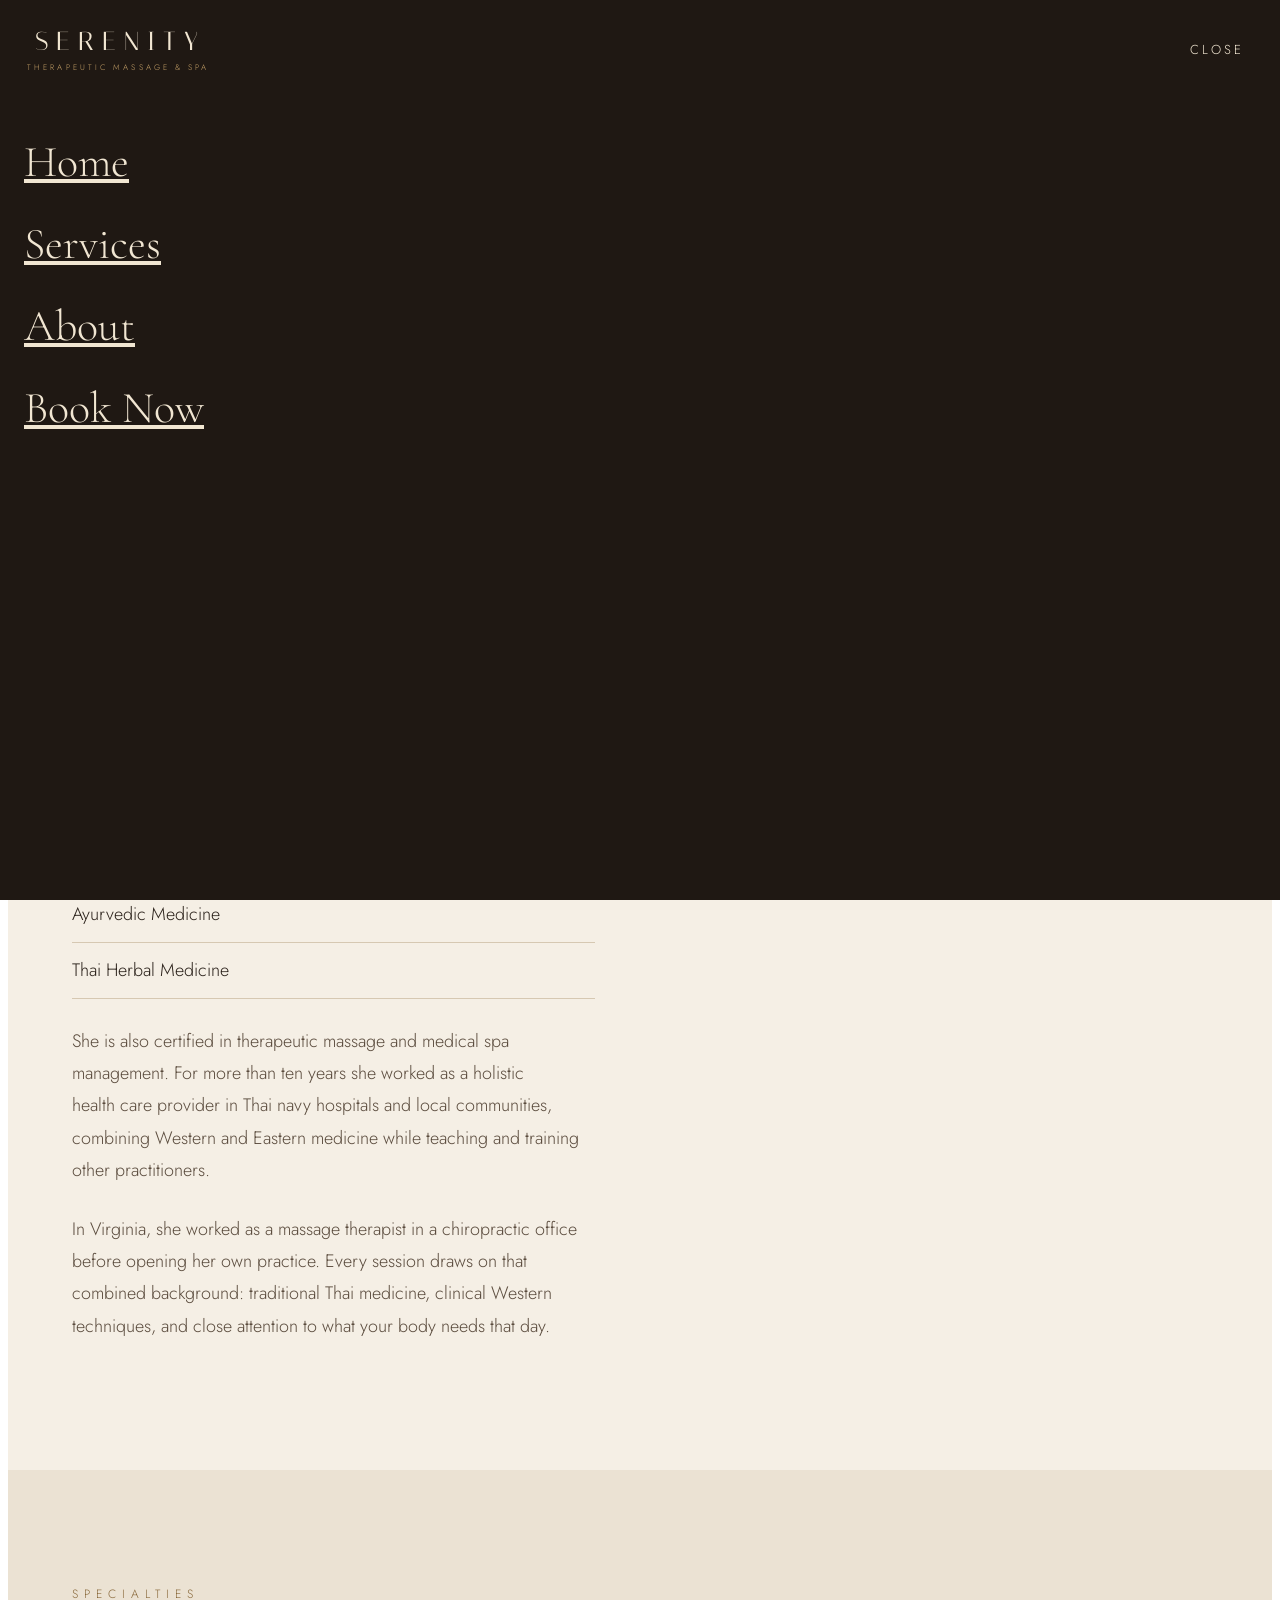
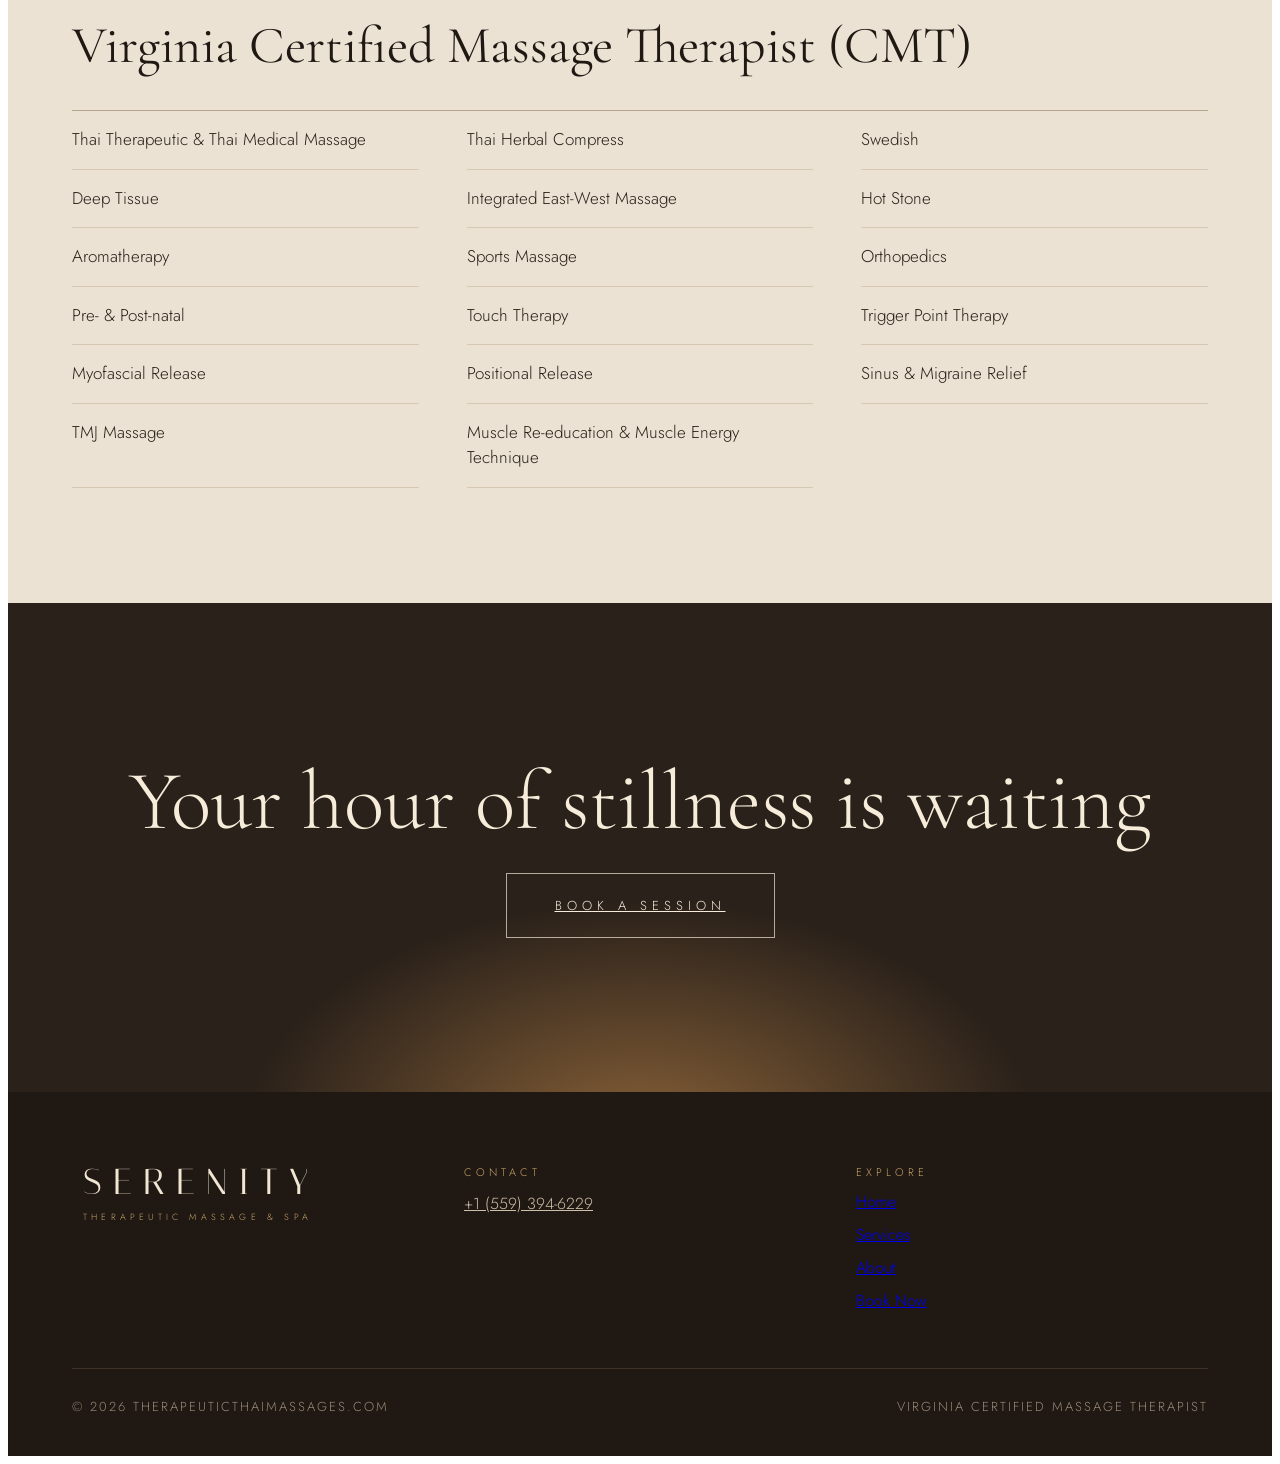
==== site/about/index.html @ 7a51f5a8 "Rebuild the site as plain web pages Replaces the in-browser design runtime with four static pages in" ====
<!doctype html>
<html lang="en">
<head>
<meta charset="utf-8">
<meta name="viewport" content="width=device-width, initial-scale=1">
<title>About Jinny | Serenity Therapeutic Massage &amp; Spa</title>
<meta name="description" content="Meet Jinny, the therapist behind Serenity Therapeutic Massage &amp; Spa, and learn about her approach to therapeutic and Thai massage.">
<link rel="canonical" href="https://therapeuticthaimassages.com/about/">
<meta property="og:title" content="About Jinny | Serenity Therapeutic Massage &amp; Spa">
<meta property="og:description" content="Meet Jinny, the therapist behind Serenity Therapeutic Massage &amp; Spa, and learn about her approach to therapeutic and Thai massage.">
<meta property="og:type" content="website">
<meta property="og:url" content="https://therapeuticthaimassages.com/about/">
<meta property="og:image" content="https://therapeuticthaimassages.com/images/1696841212541-449ca29397cc.jpg">
<link rel="preconnect" href="https://fonts.googleapis.com">
<link rel="preconnect" href="https://fonts.gstatic.com" crossorigin>
<link href="https://fonts.googleapis.com/css2?family=Cormorant+Garamond:ital,wght@0,300;0,400;0,500;1,300;1,400&amp;family=Jost:wght@300;400;500&amp;family=Italiana&amp;display=swap" rel="stylesheet">
<link rel="stylesheet" href="/styles.css">
</head>
<body>
<div data-dc-tpl="5" style="font-family: Jost, sans-serif; font-weight: 300; color: rgb(42, 33, 26); background: rgb(245, 239, 229); min-height: 100vh;"><header style="position: absolute; top: 0px; left: 0px; right: 0px; z-index: 20; display: flex; align-items: center; justify-content: space-between; gap: 24px; padding: 28px clamp(20px, 5vw, 64px);">
<a aria-label="Serenity Therapeutic Massage &amp; Spa, home" href="/" style="">
<div style="display: flex; flex-direction: column; align-items: center; line-height: 1; color: rgb(241, 230, 210);">
<span style="font-family: Italiana, serif; font-size: 30px; letter-spacing: 9px; padding-left: 9px;">SERENITY</span>
<span style="font-size: 9px; letter-spacing: 3.6px; padding-left: 3.6px; margin-top: 10px; color: rgb(201, 164, 106);">THERAPEUTIC MASSAGE &amp; SPA</span>
</div>
</a>
<nav aria-label="Main" class="nav-desktop" style="display: flex; align-items: center; gap: 36px; flex-shrink: 0;">
<a class="h1" href="/" style="font-size: 12px; letter-spacing: 3px; color: rgb(227, 213, 189); border-bottom: 1px solid transparent; padding-bottom: 4px; white-space: nowrap;">HOME</a>
<a class="h1" href="/services/" style="font-size: 12px; letter-spacing: 3px; color: rgb(227, 213, 189); border-bottom: 1px solid transparent; padding-bottom: 4px; white-space: nowrap;">SERVICES</a>
<a aria-current="page" class="h1" href="/about/" style="font-size: 12px; letter-spacing: 3px; color: rgb(255, 255, 255); border-bottom: 1px solid rgb(227, 213, 189); padding-bottom: 4px; white-space: nowrap;">ABOUT</a>
<a class="h0" href="/book/" style="background: rgb(241, 230, 210); padding: 12px 22px; font-size: 12px; letter-spacing: 3px; color: rgb(31, 24, 19); white-space: nowrap; flex-shrink: 0;">BOOK NOW</a>
</nav>
<button aria-controls="mobile-menu" aria-expanded="false" aria-label="Open menu" class="nav-toggle" style="cursor: pointer; width: 44px; height: 44px; display: flex; flex-direction: column; justify-content: center; gap: 7px; background: none; border: 0; padding: 0;" type="button">
<span style="display: block; height: 1px; background: rgb(241, 230, 210);"></span>
<span style="display: block; height: 1px; background: rgb(241, 230, 210);"></span>
<span style="display: block; height: 1px; background: rgb(241, 230, 210);"></span>
</button></header><div class="mobile-menu" id="mobile-menu" style="position: fixed; inset: 0px; z-index: 30; background: rgb(31, 24, 19); display: flex; flex-direction: column; padding: 28px 24px;">
<div style="display: flex; justify-content: space-between; align-items: center;">
<div style="display: flex; flex-direction: column; align-items: center; line-height: 1; color: rgb(241, 230, 210);">
<span style="font-family: Italiana, serif; font-size: 26px; letter-spacing: 8px; padding-left: 8px;">SERENITY</span>
<span style="font-size: 8px; letter-spacing: 3.1px; padding-left: 3.1px; margin-top: 8px; color: rgb(201, 164, 106);">THERAPEUTIC MASSAGE &amp; SPA</span>
</div>
<button class="menu-close" style="cursor: pointer; color: rgb(241, 230, 210); font-size: 13px; letter-spacing: 3px; padding: 12px; background: none; border: 0; font-family: inherit; font-weight: inherit;" type="button">CLOSE</button>
</div>
<nav aria-label="Mobile" style="display: flex; flex-direction: column; gap: 28px; margin-top: 64px;">
<a href="/" style='font-family: "Cormorant Garamond", serif; font-size: 44px; color: rgb(241, 230, 210);'>Home</a>
<a href="/services/" style='font-family: "Cormorant Garamond", serif; font-size: 44px; color: rgb(241, 230, 210);'>Services</a>
<a href="/about/" style='font-family: "Cormorant Garamond", serif; font-size: 44px; color: rgb(241, 230, 210);'>About</a>
<a href="/book/" style='font-family: "Cormorant Garamond", serif; font-size: 44px; color: rgb(241, 230, 210);'>Book Now</a>
</nav>
</div>
<section style="background: rgb(31, 24, 19); padding: 200px clamp(20px, 5vw, 64px) 90px; text-align: center; display: flex; flex-direction: column; align-items: center; gap: 24px;">
<span style="font-size: 12px; letter-spacing: 6px; color: rgb(201, 164, 106);">OUR STORY</span>
<h1 style='margin: 0px; font-family: "Cormorant Garamond", serif; font-weight: 400; font-size: clamp(52px, 8vw, 96px); line-height: 1; color: rgb(246, 236, 217); max-width: 900px; text-wrap: balance;'>Meet Jinny</h1>
</section>
<section style="padding: clamp(80px, 10vw, 140px) clamp(20px, 5vw, 64px); max-width: 1320px; margin: 0px auto; display: grid; grid-template-columns: repeat(auto-fit, minmax(min(100%, 380px), 1fr)); gap: clamp(40px, 7vw, 110px); align-items: start;">
<div style="display: flex; flex-direction: column; gap: 26px;">
<p style='margin: 0px; font-family: "Cormorant Garamond", serif; font-size: clamp(26px, 3vw, 34px); line-height: 1.35; color: rgb(31, 24, 19); text-wrap: pretty;'>Jinny was born and trained in Thailand and brings more than 27 years of experience in Eastern and Western healing. She is licensed in:</p>
<div style="display: flex; flex-direction: column; border-top: 1px solid rgb(214, 200, 178);">
<span style="font-size: 18px; line-height: 1.5; color: rgb(42, 33, 26); padding: 14px 0px; border-bottom: 1px solid rgb(214, 200, 178);">Applied Thai Traditional Medicine (four-year bachelor’s degree)</span>
<span style="font-size: 18px; line-height: 1.5; color: rgb(42, 33, 26); padding: 14px 0px; border-bottom: 1px solid rgb(214, 200, 178);">Massage Therapies</span>
<span style="font-size: 18px; line-height: 1.5; color: rgb(42, 33, 26); padding: 14px 0px; border-bottom: 1px solid rgb(214, 200, 178);">Ayurvedic Medicine</span>
<span style="font-size: 18px; line-height: 1.5; color: rgb(42, 33, 26); padding: 14px 0px; border-bottom: 1px solid rgb(214, 200, 178);">Thai Herbal Medicine</span>
</div>
<p style="margin: 0px; font-size: 18px; line-height: 1.8; color: rgb(90, 75, 61); text-wrap: pretty;">She is also certified in therapeutic massage and medical spa management. For more than ten years she worked as a holistic health care provider in Thai navy hospitals and local communities, combining Western and Eastern medicine while teaching and training other practitioners. </p>
<p style="margin: 0px; font-size: 18px; line-height: 1.8; color: rgb(90, 75, 61); text-wrap: pretty;">In Virginia, she worked as a massage therapist in a chiropractic office before opening her own practice. Every session draws on that combined background: traditional Thai medicine, clinical Western techniques, and close attention to what your body needs that day.</p>
</div>
<div style="display: grid; grid-template-columns: minmax(0px, 1fr) minmax(0px, 1fr); gap: 16px; min-width: 0px;">
<div style="height: clamp(400px, 40vw, 560px); grid-column: 1 / -1; position: relative; overflow: hidden;">
<img alt="Jinny, massage therapist at Serenity" loading="lazy" src="/images/jinny-headshot.jpg" style="position: absolute; inset: 0; width: 100%; height: 100%; object-fit: cover; display: block;"/>
</div>
</div>
</section><section style="background: rgb(235, 226, 211); padding: clamp(70px, 9vw, 120px) clamp(20px, 5vw, 64px);">
<div style="max-width: 1320px; margin: 0px auto; display: grid; grid-template-columns: repeat(auto-fit, minmax(min(100%, 280px), 1fr)); gap: 48px;">
<div style="grid-column: 1 / -1; display: flex; flex-direction: column; gap: 36px;">
<div style="display: flex; flex-direction: column; gap: 14px;">
<span style="font-size: 12px; letter-spacing: 6px; color: rgb(138, 106, 60);">SPECIALTIES</span>
<h2 style='margin: 0px; font-family: "Cormorant Garamond", serif; font-weight: 400; font-size: clamp(34px, 4.5vw, 52px); line-height: 1.1; color: rgb(31, 24, 19);'>Virginia Certified Massage Therapist (CMT)</h2>
</div>
<div style="display: grid; grid-template-columns: repeat(auto-fill, minmax(min(100%, 260px), 1fr)); gap: 0px 48px; border-top: 1px solid rgb(181, 164, 140);">
<span style="font-size: 17px; line-height: 1.5; color: rgb(42, 33, 26); padding: 16px 0px; border-bottom: 1px solid rgb(214, 200, 178);">Thai Therapeutic &amp; Thai Medical Massage</span>
<span style="font-size: 17px; line-height: 1.5; color: rgb(42, 33, 26); padding: 16px 0px; border-bottom: 1px solid rgb(214, 200, 178);">Thai Herbal Compress</span>
<span style="font-size: 17px; line-height: 1.5; color: rgb(42, 33, 26); padding: 16px 0px; border-bottom: 1px solid rgb(214, 200, 178);">Swedish</span>
<span style="font-size: 17px; line-height: 1.5; color: rgb(42, 33, 26); padding: 16px 0px; border-bottom: 1px solid rgb(214, 200, 178);">Deep Tissue</span>
<span style="font-size: 17px; line-height: 1.5; color: rgb(42, 33, 26); padding: 16px 0px; border-bottom: 1px solid rgb(214, 200, 178);">Integrated East-West Massage</span>
<span style="font-size: 17px; line-height: 1.5; color: rgb(42, 33, 26); padding: 16px 0px; border-bottom: 1px solid rgb(214, 200, 178);">Hot Stone</span>
<span style="font-size: 17px; line-height: 1.5; color: rgb(42, 33, 26); padding: 16px 0px; border-bottom: 1px solid rgb(214, 200, 178);">Aromatherapy</span>
<span style="font-size: 17px; line-height: 1.5; color: rgb(42, 33, 26); padding: 16px 0px; border-bottom: 1px solid rgb(214, 200, 178);">Sports Massage</span>
<span style="font-size: 17px; line-height: 1.5; color: rgb(42, 33, 26); padding: 16px 0px; border-bottom: 1px solid rgb(214, 200, 178);">Orthopedics</span>
<span style="font-size: 17px; line-height: 1.5; color: rgb(42, 33, 26); padding: 16px 0px; border-bottom: 1px solid rgb(214, 200, 178);">Pre- &amp; Post-natal</span>
<span style="font-size: 17px; line-height: 1.5; color: rgb(42, 33, 26); padding: 16px 0px; border-bottom: 1px solid rgb(214, 200, 178);">Touch Therapy</span>
<span style="font-size: 17px; line-height: 1.5; color: rgb(42, 33, 26); padding: 16px 0px; border-bottom: 1px solid rgb(214, 200, 178);">Trigger Point Therapy</span>
<span style="font-size: 17px; line-height: 1.5; color: rgb(42, 33, 26); padding: 16px 0px; border-bottom: 1px solid rgb(214, 200, 178);">Myofascial Release</span>
<span style="font-size: 17px; line-height: 1.5; color: rgb(42, 33, 26); padding: 16px 0px; border-bottom: 1px solid rgb(214, 200, 178);">Positional Release</span>
<span style="font-size: 17px; line-height: 1.5; color: rgb(42, 33, 26); padding: 16px 0px; border-bottom: 1px solid rgb(214, 200, 178);">Sinus &amp; Migraine Relief</span>
<span style="font-size: 17px; line-height: 1.5; color: rgb(42, 33, 26); padding: 16px 0px; border-bottom: 1px solid rgb(214, 200, 178);">TMJ Massage</span>
<span style="font-size: 17px; line-height: 1.5; color: rgb(42, 33, 26); padding: 16px 0px; border-bottom: 1px solid rgb(214, 200, 178);">Muscle Re-education &amp; Muscle Energy Technique</span>
</div>
</div>
</div>
</section>
<section style="position: relative; overflow: hidden; padding: clamp(90px, 12vw, 160px) 24px; text-align: center; display: flex; flex-direction: column; align-items: center; gap: 28px; background: radial-gradient(45% 70% at 50% 110%, rgba(214, 150, 80, 0.55), transparent 70%), rgb(42, 33, 26);">
<h2 style='margin: 0px; font-family: "Cormorant Garamond", serif; font-weight: 300; font-size: clamp(44px, 7vw, 84px); line-height: 1.05; color: rgb(246, 236, 217); text-wrap: balance;'>Your hour of stillness is waiting</h2>
<a class="h2" href="/book/" style="border: 1px solid rgba(241, 230, 210, 0.7); padding: 22px 48px; font-size: 13px; letter-spacing: 5px; color: rgb(246, 236, 217);">BOOK A SESSION</a>
</section><footer style="background: rgb(31, 24, 19); color: rgb(205, 191, 168); padding: 72px clamp(20px, 5vw, 64px) 40px;">
<div style="max-width: 1320px; margin: 0px auto; display: flex; flex-direction: column; gap: 56px;">
<div style="display: grid; grid-template-columns: repeat(auto-fit, minmax(min(100%, 220px), 1fr)); gap: 40px;">
<div>
<div style="display: flex;"><div style="display: inline-flex; flex-direction: column; align-items: center; line-height: 1; color: rgb(241, 230, 210);">
<span style="font-family: Italiana, serif; font-size: 36px; letter-spacing: 11px; padding-left: 11px;">SERENITY</span>
<span style="font-size: 9px; letter-spacing: 4.2px; padding-left: 4.2px; margin-top: 12px; color: rgb(201, 164, 106);">THERAPEUTIC MASSAGE &amp; SPA</span>
</div></div>
</div>
<div style="display: flex; flex-direction: column; gap: 10px; font-size: 16px; line-height: 1.6;">
<span style="font-size: 11px; letter-spacing: 4px; color: rgb(201, 164, 106);">CONTACT</span>
<a href="tel:+15593946229" style="color: rgb(205, 191, 168);">+1 (559) 394-6229</a>
</div>
<div style="display: flex; flex-direction: column; gap: 10px; font-size: 16px;">
<span style="font-size: 11px; letter-spacing: 4px; color: rgb(201, 164, 106);">EXPLORE</span>
<a class="h6" href="/" style="">Home</a>
<a class="h6" href="/services/" style="">Services</a>
<a class="h6" href="/about/" style="">About</a>
<a class="h6" href="/book/" style="">Book Now</a>
</div>
</div>
<div style="display: flex; flex-wrap: wrap; justify-content: space-between; gap: 16px; font-size: 13px; letter-spacing: 2px; color: rgb(154, 139, 120); border-top: 1px solid rgb(61, 49, 39); padding-top: 28px;">
<span>© 2026 THERAPEUTICTHAIMASSAGES.COM</span>
<span>VIRGINIA CERTIFIED MASSAGE THERAPIST</span>
</div>
</div></footer></div>
<script src="/site.js" defer></script>
</body>
</html>
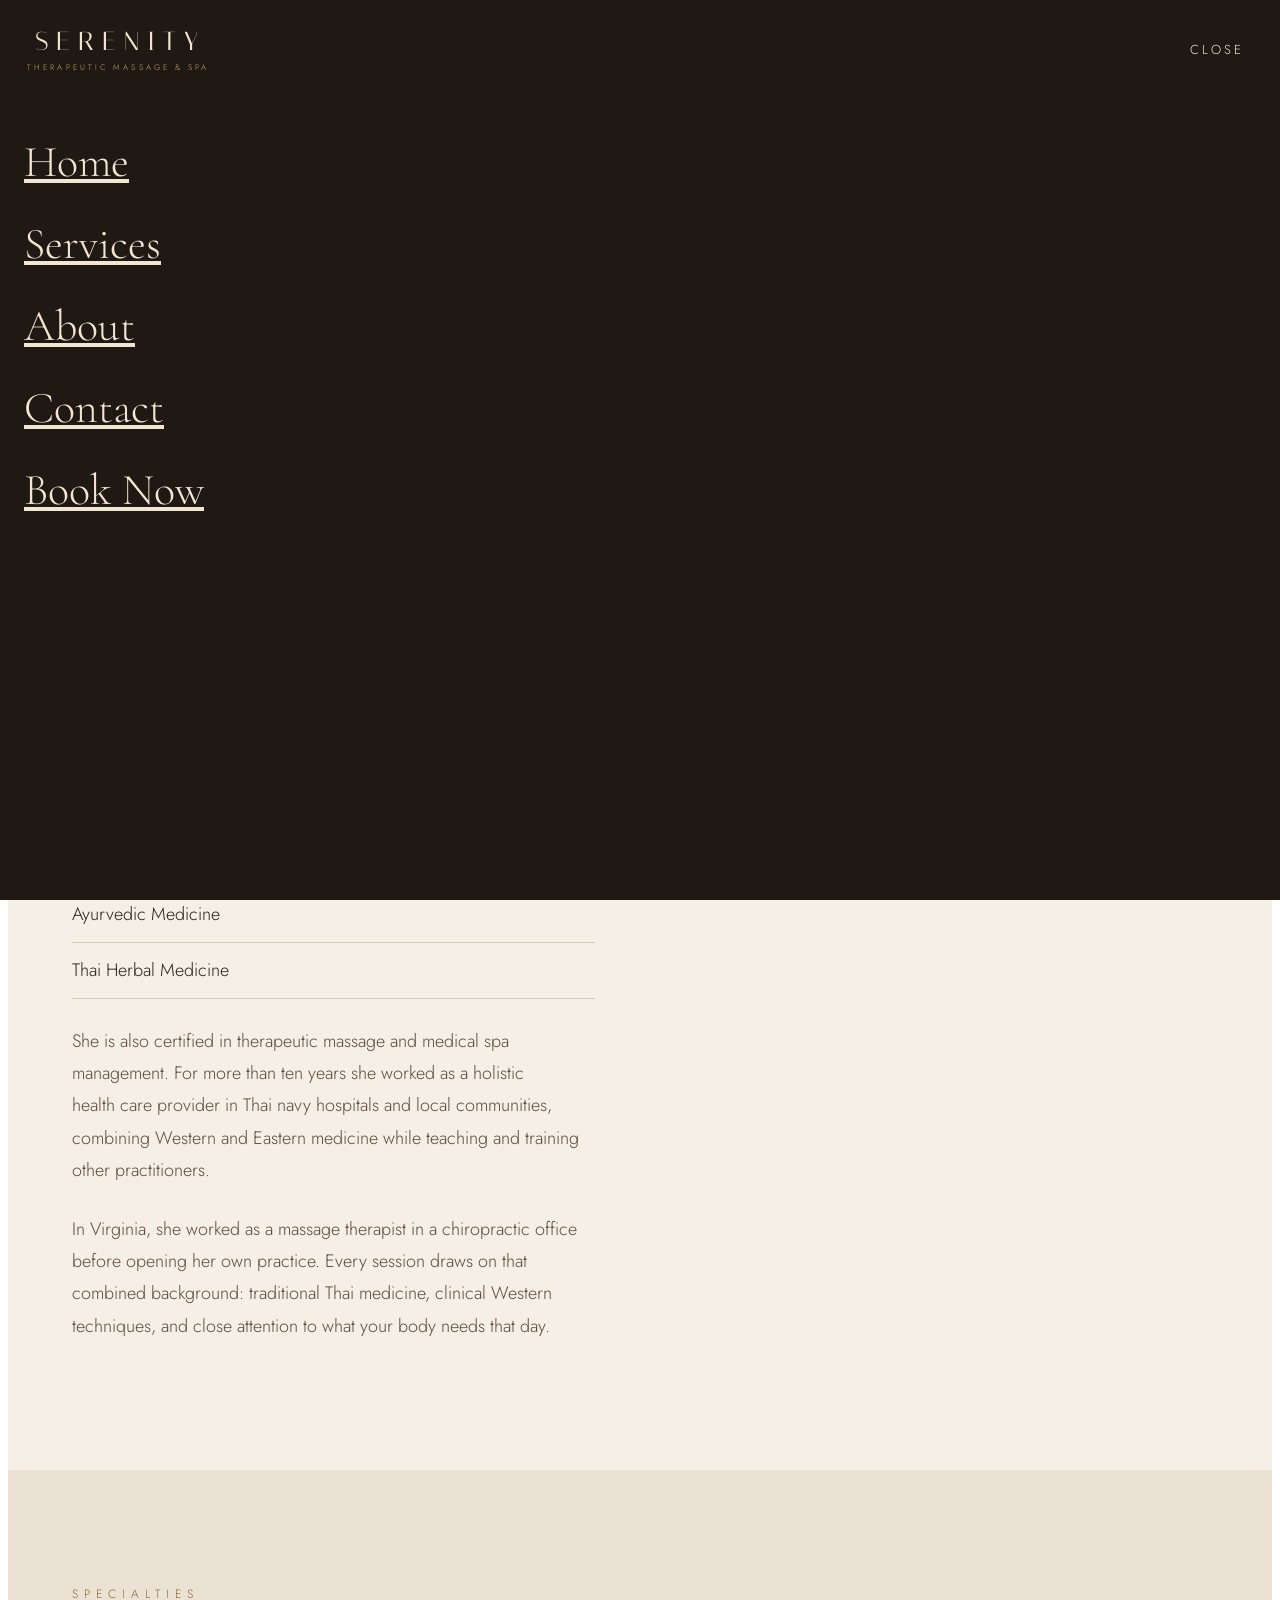
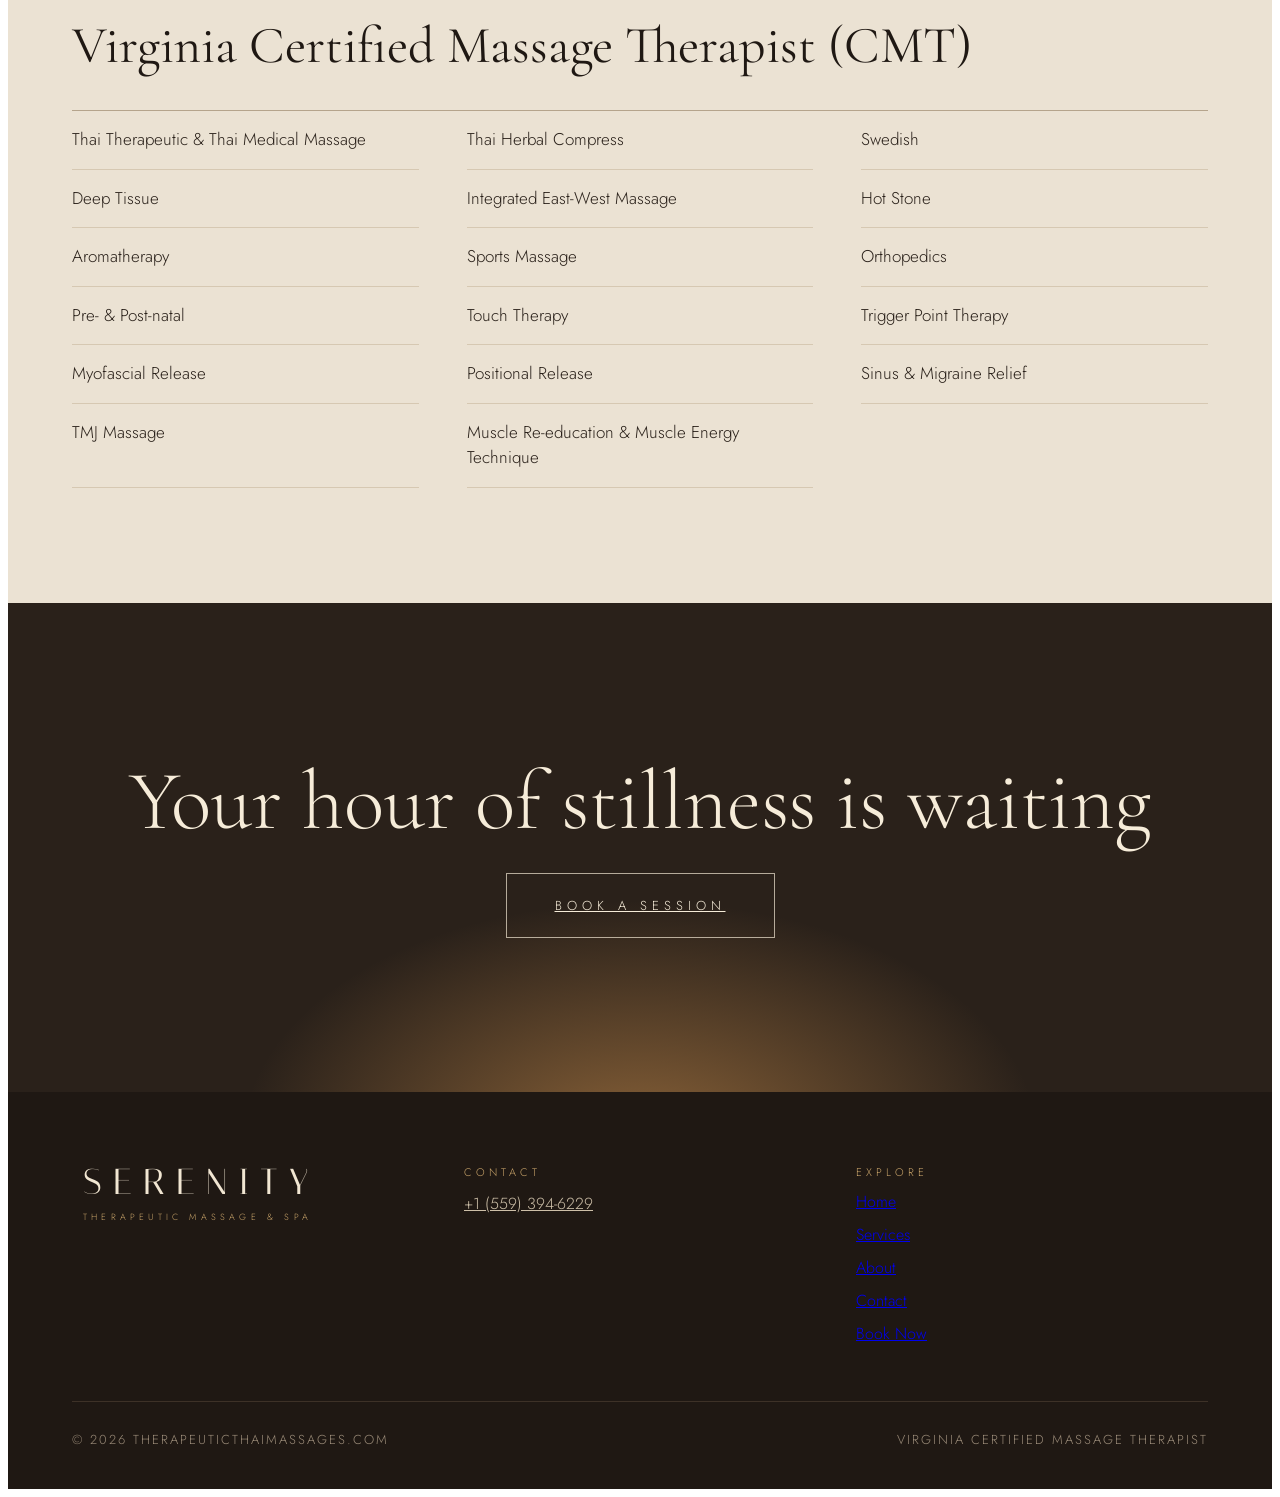
==== commit 9b4e184a: "Add a dedicated contact page and split book from visit info. The live site now routes contact detail" ====
--- a/site/about/index.html
+++ b/site/about/index.html
@@ -28,6 +28,7 @@
 <a class="h1" href="/" style="font-size: 12px; letter-spacing: 3px; color: rgb(227, 213, 189); border-bottom: 1px solid transparent; padding-bottom: 4px; white-space: nowrap;">HOME</a>
 <a class="h1" href="/services/" style="font-size: 12px; letter-spacing: 3px; color: rgb(227, 213, 189); border-bottom: 1px solid transparent; padding-bottom: 4px; white-space: nowrap;">SERVICES</a>
 <a aria-current="page" class="h1" href="/about/" style="font-size: 12px; letter-spacing: 3px; color: rgb(255, 255, 255); border-bottom: 1px solid rgb(227, 213, 189); padding-bottom: 4px; white-space: nowrap;">ABOUT</a>
+<a class="h1" href="/contact/" style="font-size: 12px; letter-spacing: 3px; color: rgb(227, 213, 189); border-bottom: 1px solid transparent; padding-bottom: 4px; white-space: nowrap;">CONTACT</a>
 <a class="h0" href="/book/" style="background: rgb(241, 230, 210); padding: 12px 22px; font-size: 12px; letter-spacing: 3px; color: rgb(31, 24, 19); white-space: nowrap; flex-shrink: 0;">BOOK NOW</a>
 </nav>
 <button aria-controls="mobile-menu" aria-expanded="false" aria-label="Open menu" class="nav-toggle" style="cursor: pointer; width: 44px; height: 44px; display: flex; flex-direction: column; justify-content: center; gap: 7px; background: none; border: 0; padding: 0;" type="button">
@@ -46,6 +47,7 @@
 <a href="/" style='font-family: "Cormorant Garamond", serif; font-size: 44px; color: rgb(241, 230, 210);'>Home</a>
 <a href="/services/" style='font-family: "Cormorant Garamond", serif; font-size: 44px; color: rgb(241, 230, 210);'>Services</a>
 <a href="/about/" style='font-family: "Cormorant Garamond", serif; font-size: 44px; color: rgb(241, 230, 210);'>About</a>
+<a href="/contact/" style='font-family: "Cormorant Garamond", serif; font-size: 44px; color: rgb(241, 230, 210);'>Contact</a>
 <a href="/book/" style='font-family: "Cormorant Garamond", serif; font-size: 44px; color: rgb(241, 230, 210);'>Book Now</a>
 </nav>
 </div>
@@ -120,6 +122,7 @@
 <a class="h6" href="/" style="">Home</a>
 <a class="h6" href="/services/" style="">Services</a>
 <a class="h6" href="/about/" style="">About</a>
+<a class="h6" href="/contact/" style="">Contact</a>
 <a class="h6" href="/book/" style="">Book Now</a>
 </div>
 </div>
